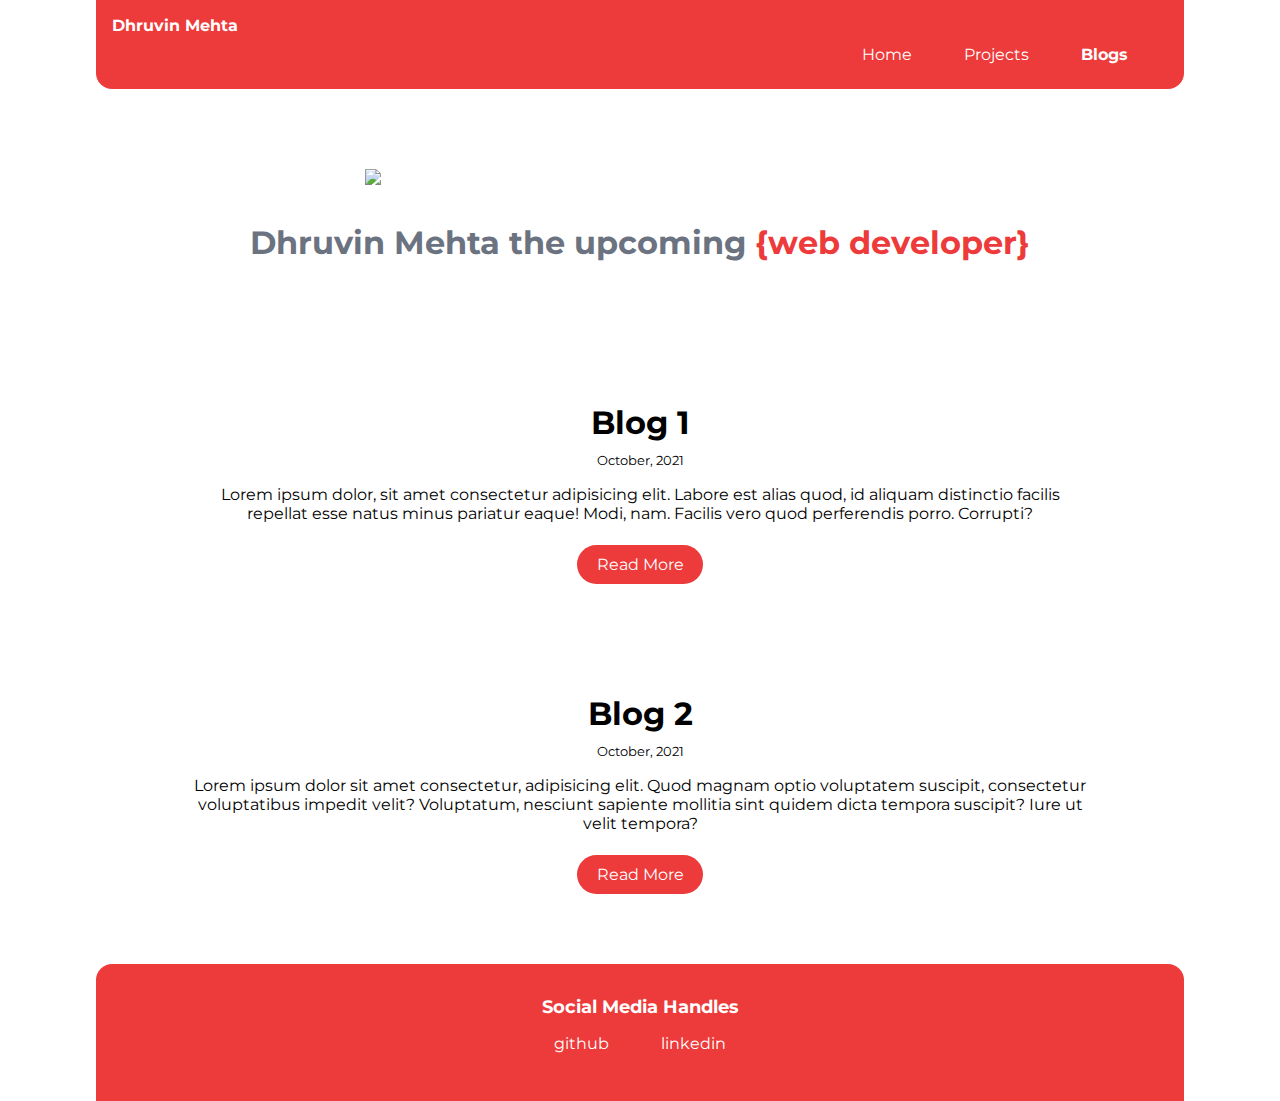
==== pages/blogs.html @ 5b98764b "Restructured code and files" ====
<!DOCTYPE html>
<html lang="en">
<head>
    <meta charset="UTF-8">
    <meta name="viewport" content="width=device-width, initial-scale=1.0">
    <title>Blogs | Dhruvin Mehta</title>
    <link href="../styles/styles.css" rel="stylesheet" />
</head>
<body>
    <nav class="navigation container">
        <div class="nav-brand">Dhruvin Mehta</div>
        <ul class="list-non-bullet nav-pills">
            <li class="list-item-inline">
                <a class="link" href="../index.html">Home</a>
            </li>
            <li class="list-item-inline">
                <a class="link" href="./projects.html">Projects</a>
            </li>
            <li class="list-item-inline">
                <a class="link link-active" href="./blogs.html">Blogs</a>
            </li>
        </ul>
    </nav>

    <header class="hero">
        <img class="hero-img" src="images/top11.png" />
        <h1 class="hero-heading">Dhruvin Mehta the upcoming<span class="heading-inverted"> {web developer}</span></h1>
    </header>

    <ul class="list-non-bullet">
      <li>
        <article class="showcase-list container container-center">
          <h1>Blog 1</h1>
          <small>October, 2021</small>
          <p>
            Lorem ipsum dolor, sit amet consectetur adipisicing elit. Labore est alias quod, id aliquam distinctio facilis repellat esse natus minus pariatur eaque! Modi, nam. Facilis vero quod perferendis porro. Corrupti?
          </p>

          <a class="link link-primary" href="./blogs/dummy-blog.html">Read More</a>
        </article>
      </li>

      <li>
        <article class="showcase-list container container-center">
          <h1>Blog 2</h1>
          <small>October, 2021</small>
          <p>
            Lorem ipsum dolor sit amet consectetur, adipisicing elit. Quod magnam optio voluptatem suscipit, consectetur voluptatibus impedit velit? Voluptatum, nesciunt sapiente mollitia sint quidem dicta tempora suscipit? Iure ut velit tempora?
          </p>

          <a class="link link-primary" href="./blogs/dummy-blog.html">Read More</a>
        </article>
      </li>
    </ul>

    <footer class="footer">
        <div class="footer-header">Social Media Handles</div>
        <ul class="social-links list-non-bullet">
            <li class="list-item-inline">
                <a class="link" href="https://github.com/dhruvin25799">
                    github
                </a>
            </li>
            <li class="list-item-inline">
                <a class="link" href="https://linkedin.com/in/dhruvin-mehta-21a8a7190">
                    linkedin
                </a>
            </li>
            
        </ul>
    </footer>


    
</body>
</html>
---- styles/styles.css ----
@import url("https://fonts.googleapis.com/css2?family=Montserrat:wght@400;700&display=swap");

:root {
  --primary-color: #ed3a3a;
  --off-white: #f3f4f6;
  --dark-gray: #6b7280;
}

body {
  font-family: "Montserrat", sans-serif;
  margin: 0px auto;
  max-width: 85%;
  width: 100%;
}

hr {
  margin: 2rem 0rem;
}

/** spaces **/

.margin-md {
  margin: 2rem;
}

/** container **/
.container {
  padding: 0rem 1rem;
}

.container-center {
  max-width: 900px;
  width: 100%;
  margin: auto;
}

/** links **/
.link {
  box-sizing: border-box;
  text-decoration: none;
  padding: 0.5rem 1rem;
}

.link-primary {
  max-width: 140px;
  padding: 0.6rem 1.2rem;
  background-color: var(--primary-color);
  color: #fff;
  margin: 1rem auto;
  border-radius: 2rem;
}

.link-secondary {
  max-width: 140px;
  margin: 1rem;
  padding: 0.6rem 1.2rem;
  border-radius: 2rem;
  border: 1px solid var(--primary-color);
  color: var(--primary-color);
}

/** look into BEM naming convention for CSS **/

/** lists **/

.list-non-bullet {
  list-style: none;
  padding-inline-start: 0px;
}

.list-item-inline {
  display: inline;
  padding: 0rem 0.5rem;
}

/** navigation **/

.navigation {
  background-color: var(--primary-color);
  color: white;
  padding: 1rem;
  border-bottom-left-radius: 1rem;
  border-bottom-right-radius: 1rem;
}

.navigation .nav-brand {
  font-weight: bold;
}

.nav-brand a {
  text-decoration: none;
  color: inherit;
}

.navigation .nav-pills {
  text-align: right;
  margin: 0.6rem 1rem;
}

.navigation .link {
  color: white;
}

.navigation .link-active {
  font-weight: bold;
}

/** header **/

.hero {
  padding: 2rem;
  padding-top: 5rem;
}

.hero .hero-img {
  max-width: 80%;
  width: 550px;
  display: block;
  margin: auto;
}

.hero .hero-heading {
  text-align: center;
  padding-top: 1rem;
  color: var(--dark-gray);
}

.hero .hero-heading .heading-inverted {
  color: var(--primary-color);
}

/** sections **/

.section {
  padding: 2rem;
  margin: 2rem 0;
  border-radius: 1rem;
  text-align: center;
}

.section h1 {
  text-align: center;
}

.ow {
  background-color: var(--off-white);
}

/** footers **/

.footer {
  background-color: var(--primary-color);
  padding: 2rem 1rem;
  text-align: center;
  color: white;
  border-top-right-radius: 1rem;
  border-top-left-radius: 1rem;
}

.footer .link {
  color: white;
}

.footer .footer-header {
  font-weight: bold;
  font-size: large;
}

.footer ul {
  padding-inline-start: 0px;
}

/** projects **/
.showcase-list {
  /* padding: 2rem; */
  padding: 2rem;
  border-radius: 1rem;
  text-align: center;
  margin: 3rem auto;
}
.showcase-list h1 {
  margin: 0.5rem;
}

.showcase-list p {
  padding-bottom: 1rem;
}

/** blogs **/

.showcase-blog {
  padding-bottom: 6rem;
}

@media (max-width: 900px) {
  body {
    max-width: 95%;
    width: 100%;
  }

  .list-item-inline {
    display: inline;
    padding: 0rem;
  }

  .container-center {
    width: auto;
  }

  .link-primary {
    display: block;
  }
}
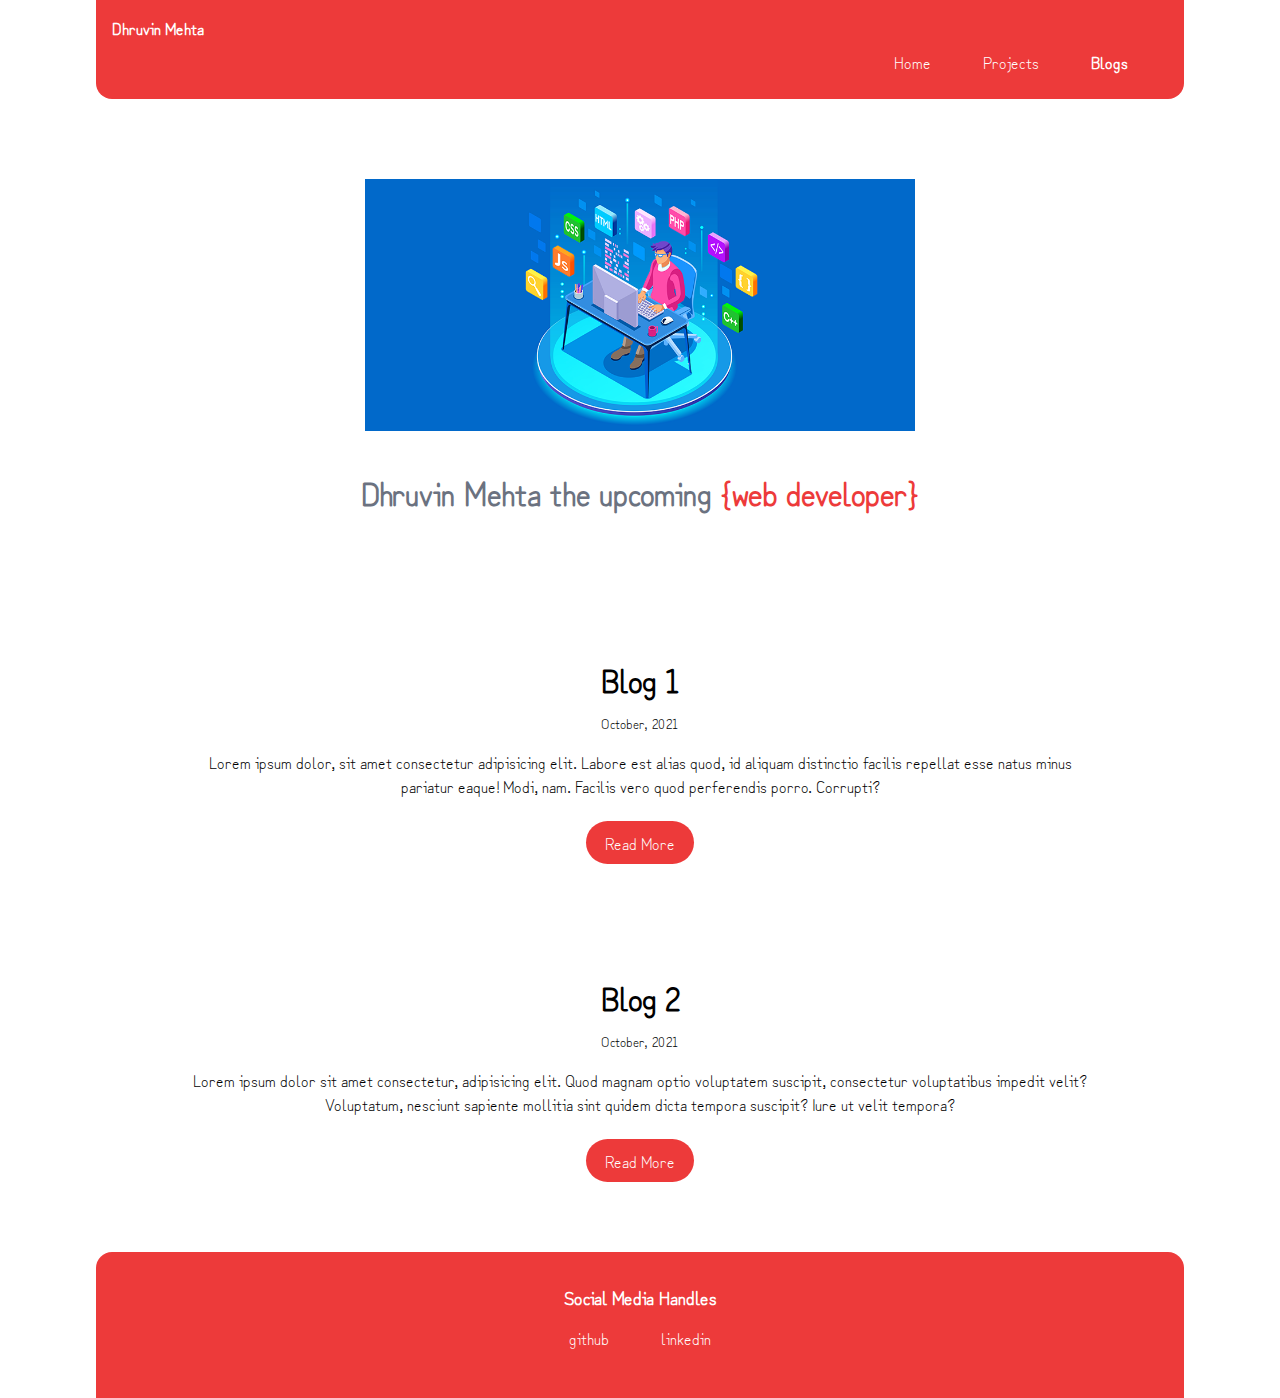
==== commit b75ed4d9: "Changed font and fixed image path for webpages" ====
--- a/pages/blogs.html
+++ b/pages/blogs.html
@@ -23,7 +23,7 @@
     </nav>
 
     <header class="hero">
-        <img class="hero-img" src="images/top11.png" />
+        <img class="hero-img" src="../images/top11.png" />
         <h1 class="hero-heading">Dhruvin Mehta the upcoming<span class="heading-inverted"> {web developer}</span></h1>
     </header>
 
--- a/styles/styles.css
+++ b/styles/styles.css
@@ -1,4 +1,4 @@
-@import url("https://fonts.googleapis.com/css2?family=Montserrat:wght@400;700&display=swap");
+@import url('https://fonts.googleapis.com/css2?family=Zen+Kurenaido&display=swap');
 
 :root {
   --primary-color: #ed3a3a;
@@ -7,7 +7,7 @@
 }
 
 body {
-  font-family: "Montserrat", sans-serif;
+  font-family: 'Zen Kurenaido', sans-serif;
   margin: 0px auto;
   max-width: 85%;
   width: 100%;
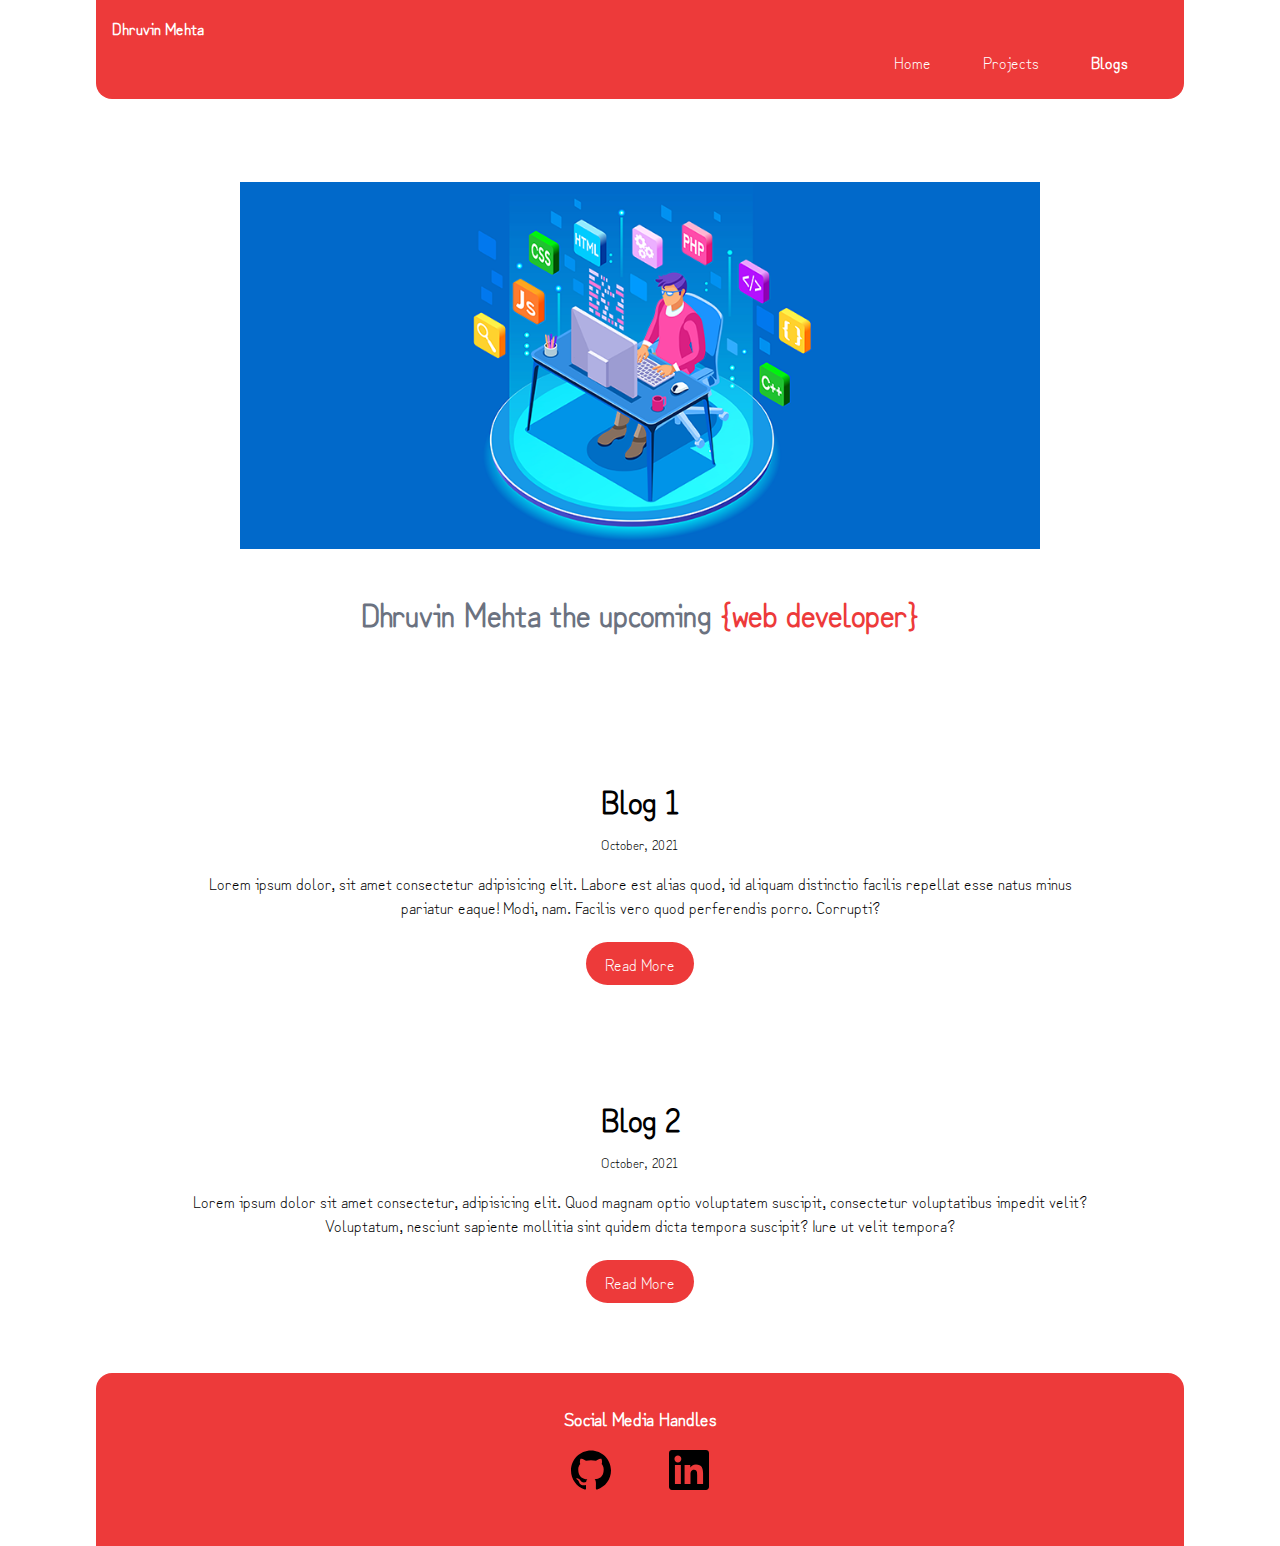
==== commit 8cdbe633: "Added icons for social media and added projects on projects page" ====
--- a/pages/blogs.html
+++ b/pages/blogs.html
@@ -58,12 +58,12 @@
         <ul class="social-links list-non-bullet">
             <li class="list-item-inline">
                 <a class="link" href="https://github.com/dhruvin25799">
-                    github
+                    <img src="../images/icons/github.svg" alt="Github">
                 </a>
             </li>
             <li class="list-item-inline">
                 <a class="link" href="https://linkedin.com/in/dhruvin-mehta-21a8a7190">
-                    linkedin
+                    <img src="../images/icons/linkedin.svg" alt="LinkedIn">
                 </a>
             </li>
             
--- a/styles/styles.css
+++ b/styles/styles.css
@@ -17,13 +17,13 @@
   margin: 2rem 0rem;
 }
 
-/** spaces **/
+
 
 .margin-md {
   margin: 2rem;
 }
 
-/** container **/
+
 .container {
   padding: 0rem 1rem;
 }
@@ -34,7 +34,7 @@
   margin: auto;
 }
 
-/** links **/
+
 .link {
   box-sizing: border-box;
   text-decoration: none;
@@ -59,9 +59,7 @@
   color: var(--primary-color);
 }
 
-/** look into BEM naming convention for CSS **/
-
-/** lists **/
+
 
 .list-non-bullet {
   list-style: none;
@@ -73,7 +71,7 @@
   padding: 0rem 0.5rem;
 }
 
-/** navigation **/
+
 
 .navigation {
   background-color: var(--primary-color);
@@ -105,7 +103,7 @@
   font-weight: bold;
 }
 
-/** header **/
+
 
 .hero {
   padding: 2rem;
@@ -114,7 +112,7 @@
 
 .hero .hero-img {
   max-width: 80%;
-  width: 550px;
+  width: 800px;
   display: block;
   margin: auto;
 }
@@ -129,7 +127,6 @@
   color: var(--primary-color);
 }
 
-/** sections **/
 
 .section {
   padding: 2rem;
@@ -146,7 +143,7 @@
   background-color: var(--off-white);
 }
 
-/** footers **/
+
 
 .footer {
   background-color: var(--primary-color);
@@ -170,9 +167,19 @@
   padding-inline-start: 0px;
 }
 
-/** projects **/
+a,
+img,
+li {
+  display: inline;
+}
+
+img {
+  width: 40px;
+  padding: 0.2rem;
+}
+
+
 .showcase-list {
-  /* padding: 2rem; */
   padding: 2rem;
   border-radius: 1rem;
   text-align: center;
@@ -186,7 +193,7 @@
   padding-bottom: 1rem;
 }
 
-/** blogs **/
+
 
 .showcase-blog {
   padding-bottom: 6rem;
@@ -211,3 +218,4 @@
     display: block;
   }
 }
+
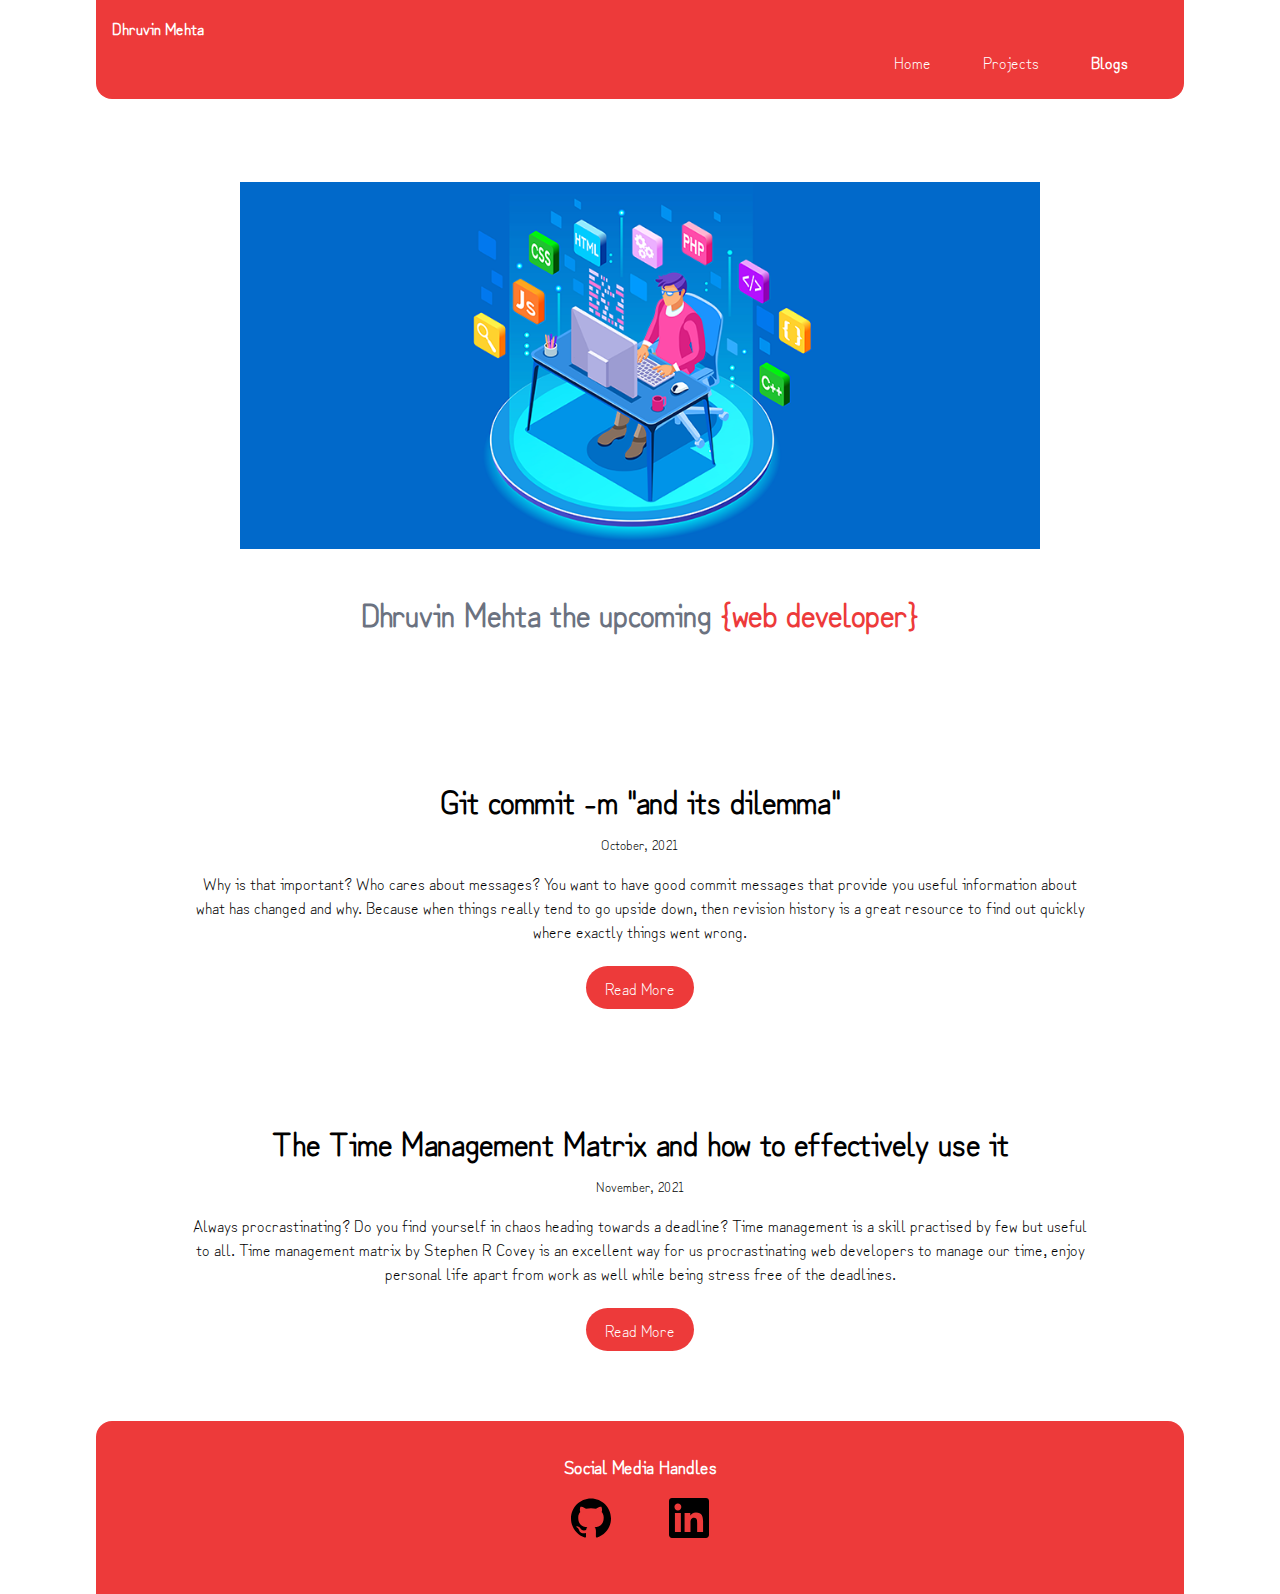
==== commit 45d42eff: "Added blog 2" ====
--- a/pages/blogs.html
+++ b/pages/blogs.html
@@ -30,25 +30,25 @@
     <ul class="list-non-bullet">
       <li>
         <article class="showcase-list container container-center">
-          <h1>Blog 1</h1>
+          <h1>Git commit -m "and its dilemma"</h1>
           <small>October, 2021</small>
           <p>
-            Lorem ipsum dolor, sit amet consectetur adipisicing elit. Labore est alias quod, id aliquam distinctio facilis repellat esse natus minus pariatur eaque! Modi, nam. Facilis vero quod perferendis porro. Corrupti?
+            Why is that important? Who cares about messages? You want to have good commit messages that provide you useful information about what has changed and why. Because when things really tend to go upside down, then revision history is a great resource to find out quickly where exactly things went wrong.
           </p>
 
-          <a class="link link-primary" href="./blogs/dummy-blog.html">Read More</a>
+          <a class="link link-primary" href="./blogs/git-commit-m.html">Read More</a>
         </article>
       </li>
 
       <li>
         <article class="showcase-list container container-center">
-          <h1>Blog 2</h1>
-          <small>October, 2021</small>
+          <h1>The Time Management Matrix and how to effectively use it</h1>
+          <small>November, 2021</small>
           <p>
-            Lorem ipsum dolor sit amet consectetur, adipisicing elit. Quod magnam optio voluptatem suscipit, consectetur voluptatibus impedit velit? Voluptatum, nesciunt sapiente mollitia sint quidem dicta tempora suscipit? Iure ut velit tempora?
+            Always procrastinating? Do you find yourself in chaos heading towards a deadline? Time management is a skill practised by few but useful to all. Time management matrix by Stephen R Covey is an excellent way for us procrastinating web developers to manage our time, enjoy personal life apart from work as well while being stress free of the deadlines.
           </p>
 
-          <a class="link link-primary" href="./blogs/dummy-blog.html">Read More</a>
+          <a class="link link-primary" href="./blogs/time-management.html">Read More</a>
         </article>
       </li>
     </ul>
--- a/styles/styles.css
+++ b/styles/styles.css
@@ -1,221 +1,212 @@
 @import url('https://fonts.googleapis.com/css2?family=Zen+Kurenaido&display=swap');
-
 :root {
-  --primary-color: #ed3a3a;
-  --off-white: #f3f4f6;
-  --dark-gray: #6b7280;
+    --primary-color: #ed3a3a;
+    --off-white: #f3f4f6;
+    --dark-gray: #6b7280;
 }
 
 body {
-  font-family: 'Zen Kurenaido', sans-serif;
-  margin: 0px auto;
-  max-width: 85%;
-  width: 100%;
+    font-family: 'Zen Kurenaido', sans-serif;
+    margin: 0px auto;
+    max-width: 85%;
+    width: 100%;
 }
 
 hr {
-  margin: 2rem 0rem;
-}
-
-
+    margin: 2rem 0rem;
+}
 
 .margin-md {
-  margin: 2rem;
-}
-
+    margin: 2rem;
+}
 
 .container {
-  padding: 0rem 1rem;
+    padding: 0rem 1rem;
 }
 
 .container-center {
-  max-width: 900px;
-  width: 100%;
-  margin: auto;
-}
-
+    max-width: 900px;
+    width: 100%;
+    margin: auto;
+}
 
 .link {
-  box-sizing: border-box;
-  text-decoration: none;
-  padding: 0.5rem 1rem;
+    box-sizing: border-box;
+    text-decoration: none;
+    padding: 0.5rem 1rem;
 }
 
 .link-primary {
-  max-width: 140px;
-  padding: 0.6rem 1.2rem;
-  background-color: var(--primary-color);
-  color: #fff;
-  margin: 1rem auto;
-  border-radius: 2rem;
+    max-width: 140px;
+    padding: 0.6rem 1.2rem;
+    background-color: var(--primary-color);
+    color: #fff;
+    margin: 1rem auto;
+    border-radius: 2rem;
 }
 
 .link-secondary {
-  max-width: 140px;
-  margin: 1rem;
-  padding: 0.6rem 1.2rem;
-  border-radius: 2rem;
-  border: 1px solid var(--primary-color);
-  color: var(--primary-color);
-}
-
-
+    max-width: 140px;
+    margin: 1rem;
+    padding: 0.6rem 1.2rem;
+    border-radius: 2rem;
+    border: 1px solid var(--primary-color);
+    color: var(--primary-color);
+}
 
 .list-non-bullet {
-  list-style: none;
-  padding-inline-start: 0px;
+    list-style: none;
+    padding-inline-start: 0px;
 }
 
 .list-item-inline {
-  display: inline;
-  padding: 0rem 0.5rem;
-}
-
-
+    display: inline;
+    padding: 0rem 0.5rem;
+}
 
 .navigation {
-  background-color: var(--primary-color);
-  color: white;
-  padding: 1rem;
-  border-bottom-left-radius: 1rem;
-  border-bottom-right-radius: 1rem;
+    background-color: var(--primary-color);
+    color: white;
+    padding: 1rem;
+    border-bottom-left-radius: 1rem;
+    border-bottom-right-radius: 1rem;
 }
 
 .navigation .nav-brand {
-  font-weight: bold;
+    font-weight: bold;
 }
 
 .nav-brand a {
-  text-decoration: none;
-  color: inherit;
+    text-decoration: none;
+    color: inherit;
 }
 
 .navigation .nav-pills {
-  text-align: right;
-  margin: 0.6rem 1rem;
+    text-align: right;
+    margin: 0.6rem 1rem;
 }
 
 .navigation .link {
-  color: white;
+    color: white;
 }
 
 .navigation .link-active {
-  font-weight: bold;
-}
-
-
+    font-weight: bold;
+}
 
 .hero {
-  padding: 2rem;
-  padding-top: 5rem;
+    padding: 2rem;
+    padding-top: 5rem;
 }
 
 .hero .hero-img {
-  max-width: 80%;
-  width: 800px;
-  display: block;
-  margin: auto;
+    max-width: 80%;
+    width: 800px;
+    display: block;
+    margin: auto;
 }
 
 .hero .hero-heading {
-  text-align: center;
-  padding-top: 1rem;
-  color: var(--dark-gray);
+    text-align: center;
+    padding-top: 1rem;
+    color: var(--dark-gray);
 }
 
 .hero .hero-heading .heading-inverted {
-  color: var(--primary-color);
-}
-
+    color: var(--primary-color);
+}
 
 .section {
-  padding: 2rem;
-  margin: 2rem 0;
-  border-radius: 1rem;
-  text-align: center;
+    padding: 2rem;
+    margin: 2rem 0;
+    border-radius: 1rem;
+    text-align: center;
 }
 
 .section h1 {
-  text-align: center;
+    text-align: center;
 }
 
 .ow {
-  background-color: var(--off-white);
-}
-
-
+    background-color: var(--off-white);
+}
 
 .footer {
-  background-color: var(--primary-color);
-  padding: 2rem 1rem;
-  text-align: center;
-  color: white;
-  border-top-right-radius: 1rem;
-  border-top-left-radius: 1rem;
+    background-color: var(--primary-color);
+    padding: 2rem 1rem;
+    text-align: center;
+    color: white;
+    border-top-right-radius: 1rem;
+    border-top-left-radius: 1rem;
 }
 
 .footer .link {
-  color: white;
+    color: white;
 }
 
 .footer .footer-header {
-  font-weight: bold;
-  font-size: large;
+    font-weight: bold;
+    font-size: large;
 }
 
 .footer ul {
-  padding-inline-start: 0px;
+    padding-inline-start: 0px;
 }
 
 a,
 img,
 li {
-  display: inline;
+    display: inline;
 }
 
 img {
-  width: 40px;
-  padding: 0.2rem;
-}
-
+    width: 40px;
+    padding: 0.2rem;
+}
 
 .showcase-list {
-  padding: 2rem;
-  border-radius: 1rem;
-  text-align: center;
-  margin: 3rem auto;
-}
+    padding: 2rem;
+    border-radius: 1rem;
+    text-align: center;
+    margin: 3rem auto;
+}
+
 .showcase-list h1 {
-  margin: 0.5rem;
+    margin: 0.5rem;
 }
 
 .showcase-list p {
-  padding-bottom: 1rem;
-}
-
-
+    padding-bottom: 1rem;
+}
 
 .showcase-blog {
-  padding-bottom: 6rem;
+    padding-bottom: 6rem;
+}
+
+.blog-img {
+    width: 70%;
+    display: block;
+    margin-left: auto;
+    margin-right: auto;
+}
+
+.blog-points {
+    display: block;
 }
 
 @media (max-width: 900px) {
-  body {
-    max-width: 95%;
-    width: 100%;
-  }
-
-  .list-item-inline {
-    display: inline;
-    padding: 0rem;
-  }
-
-  .container-center {
-    width: auto;
-  }
-
-  .link-primary {
-    display: block;
-  }
-}
-
+    body {
+        max-width: 95%;
+        width: 100%;
+    }
+    .list-item-inline {
+        display: inline;
+        padding: 0rem;
+    }
+    .container-center {
+        width: auto;
+    }
+    .link-primary {
+        display: block;
+    }
+}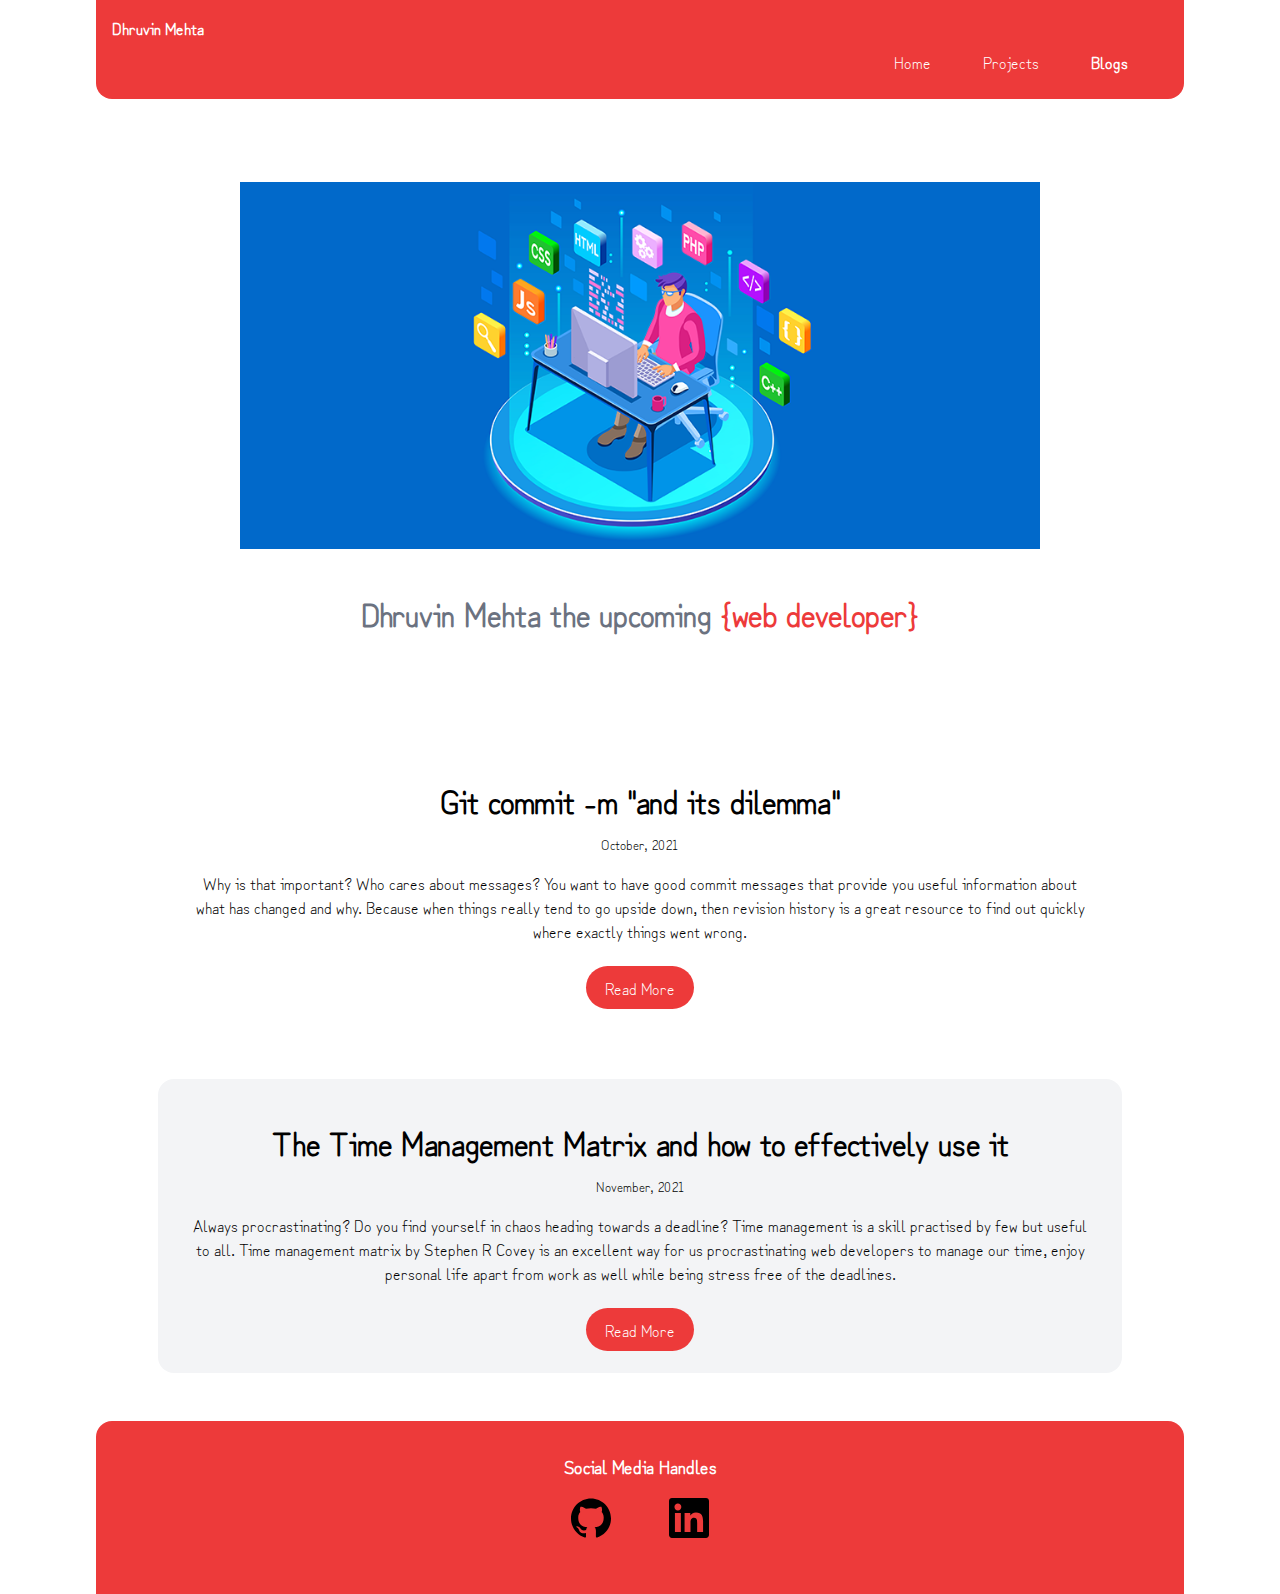
==== commit c1af2f11: "Changed style of buttons, added hover for primary and secondary links, omitted the first section of " ====
--- a/pages/blogs.html
+++ b/pages/blogs.html
@@ -41,7 +41,7 @@
       </li>
 
       <li>
-        <article class="showcase-list container container-center">
+        <article class="showcase-list container container-center ow">
           <h1>The Time Management Matrix and how to effectively use it</h1>
           <small>November, 2021</small>
           <p>
--- a/styles/styles.css
+++ b/styles/styles.css
@@ -1,6 +1,7 @@
 @import url('https://fonts.googleapis.com/css2?family=Zen+Kurenaido&display=swap');
 :root {
     --primary-color: #ed3a3a;
+    --primary-color-hover: #e70a0a;
     --off-white: #f3f4f6;
     --dark-gray: #6b7280;
 }
@@ -45,6 +46,10 @@
     border-radius: 2rem;
 }
 
+.link-primary:hover {
+    background-color: var(--primary-color-hover);
+}
+
 .link-secondary {
     max-width: 140px;
     margin: 1rem;
@@ -54,6 +59,11 @@
     color: var(--primary-color);
 }
 
+.link-secondary:hover {
+    background-color: var(--primary-color-hover);
+    color: var(--off-white);
+}
+
 .list-non-bullet {
     list-style: none;
     padding-inline-start: 0px;
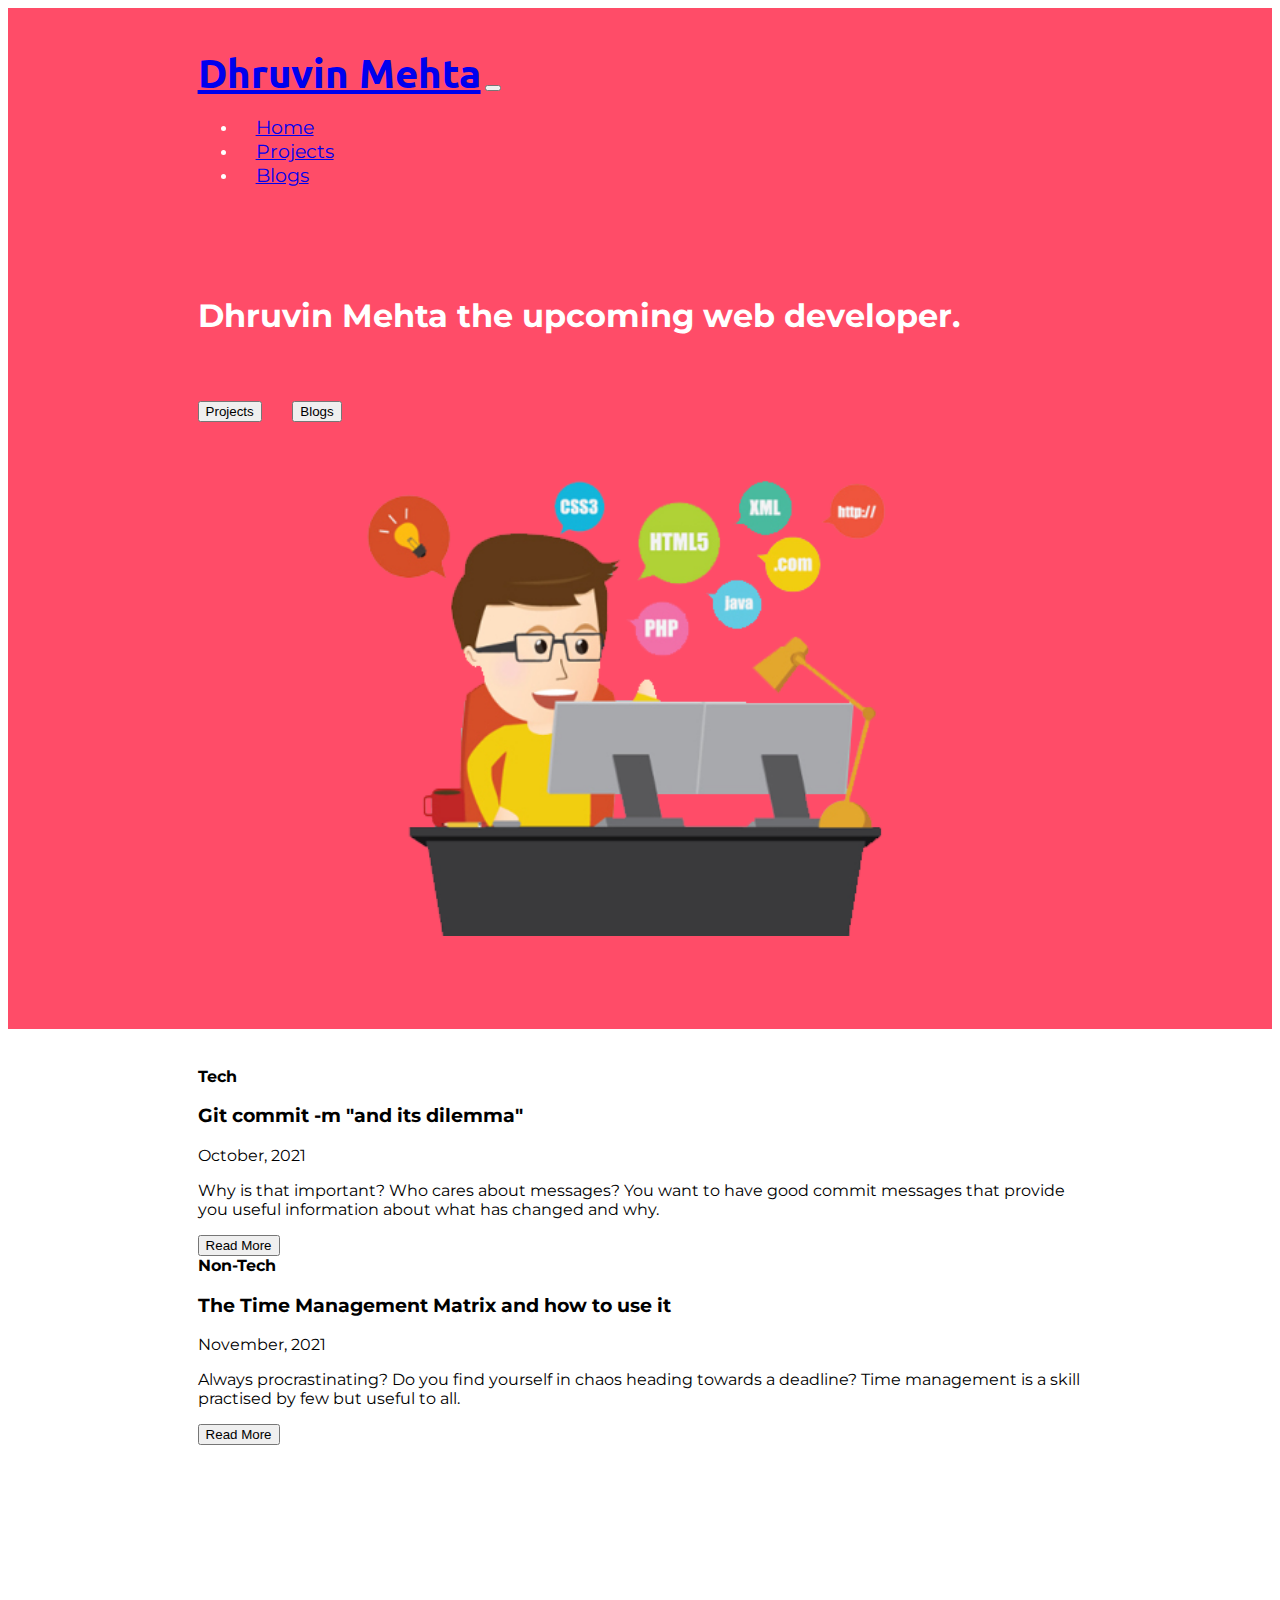
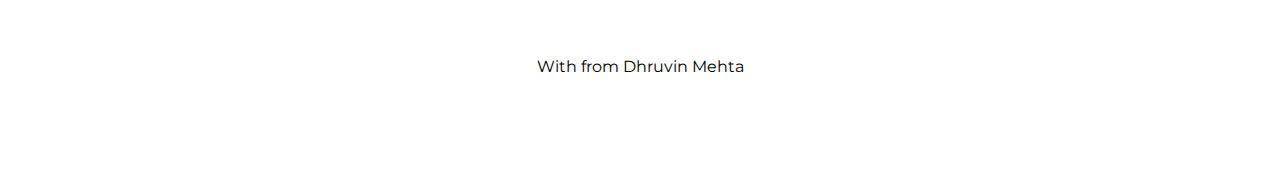
==== commit 41b1a2e5: "Completely refactored website, added bootstrap and font awesome icons" ====
--- a/pages/blogs.html
+++ b/pages/blogs.html
@@ -1,76 +1,96 @@
 <!DOCTYPE html>
 <html lang="en">
+
 <head>
     <meta charset="UTF-8">
     <meta name="viewport" content="width=device-width, initial-scale=1.0">
     <title>Blogs | Dhruvin Mehta</title>
+    <!-- CSS only -->
+    <link href="https://cdn.jsdelivr.net/npm/bootstrap@5.1.3/dist/css/bootstrap.min.css" rel="stylesheet" integrity="sha384-1BmE4kWBq78iYhFldvKuhfTAU6auU8tT94WrHftjDbrCEXSU1oBoqyl2QvZ6jIW3" crossorigin="anonymous">
+    <!-- JavaScript Bundle with Popper -->
+    <script src="https://cdn.jsdelivr.net/npm/bootstrap@5.1.3/dist/js/bootstrap.bundle.min.js" integrity="sha384-ka7Sk0Gln4gmtz2MlQnikT1wXgYsOg+OMhuP+IlRH9sENBO0LRn5q+8nbTov4+1p" crossorigin="anonymous"></script>
+    <link rel="stylesheet" href="https://pro.fontawesome.com/releases/v5.10.0/css/all.css" integrity="sha384-AYmEC3Yw5cVb3ZcuHtOA93w35dYTsvhLPVnYs9eStHfGJvOvKxVfELGroGkvsg+p" crossorigin="anonymous" />
     <link href="../styles/styles.css" rel="stylesheet" />
 </head>
+
 <body>
-    <nav class="navigation container">
-        <div class="nav-brand">Dhruvin Mehta</div>
-        <ul class="list-non-bullet nav-pills">
-            <li class="list-item-inline">
-                <a class="link" href="../index.html">Home</a>
-            </li>
-            <li class="list-item-inline">
-                <a class="link" href="./projects.html">Projects</a>
-            </li>
-            <li class="list-item-inline">
-                <a class="link link-active" href="./blogs.html">Blogs</a>
-            </li>
-        </ul>
-    </nav>
+    <section id="title">
+        <div class="container-fluid">
+            <!-- Nav Bar -->
+            <nav class="navbar navbar-expand-lg navbar-dark">
+                <a class="navbar-brand" href="../index.html">Dhruvin Mehta</a>
+                <button class="navbar-toggler" type="button" data-bs-toggle="collapse" data-bs-target="#navbarSupportedContent" aria-controls="navbarSupportedContent" aria-expanded="false" aria-label="Toggle navigation">
+              <span class="navbar-toggler-icon"></span>
+            </button>
+                <div class="collapse navbar-collapse" id="navbarSupportedContent">
+                    <ul class="navbar-nav ms-auto">
+                        <li class="nav-item">
+                            <a class="nav-link" href="../index.html">Home</a>
+                        </li>
+                        <li class="nav-item"><a class="nav-link" href="projects.html#projects-section">Projects</a></li>
+                        <li class="nav-item"><a class="nav-link active" href="blogs.html">Blogs</a></li>
+                    </ul>
+                </div>
+            </nav>
 
-    <header class="hero">
-        <img class="hero-img" src="../images/top11.png" />
-        <h1 class="hero-heading">Dhruvin Mehta the upcoming<span class="heading-inverted"> {web developer}</span></h1>
-    </header>
 
-    <ul class="list-non-bullet">
-      <li>
-        <article class="showcase-list container container-center">
-          <h1>Git commit -m "and its dilemma"</h1>
-          <small>October, 2021</small>
-          <p>
-            Why is that important? Who cares about messages? You want to have good commit messages that provide you useful information about what has changed and why. Because when things really tend to go upside down, then revision history is a great resource to find out quickly where exactly things went wrong.
-          </p>
 
-          <a class="link link-primary" href="./blogs/git-commit-m.html">Read More</a>
-        </article>
-      </li>
+            <!-- Title -->
+            <div class="row">
+                <div class="col-lg-6">
+                    <h1>Dhruvin Mehta the upcoming web developer.</h1>
+                    <a href="projects.html#projects-section"><button type="button" class="download-button btn btn-dark btn-lg "><i class="fas fa-tasks"></i>Projects</button></a>
+                    <a href="blogs.html"><button type="button" class="download-button btn btn-lg btn-outline-light"><i class="fas fa-blog"></i>Blogs</button></a>
+                </div>
+                <div class="col-lg-6 title-image-container">
+                    <img class="title-image" src="../images/web-dev.png " alt="web-dev mockup">
+                </div>
+            </div>
+        </div>
 
-      <li>
-        <article class="showcase-list container container-center ow">
-          <h1>The Time Management Matrix and how to effectively use it</h1>
-          <small>November, 2021</small>
-          <p>
-            Always procrastinating? Do you find yourself in chaos heading towards a deadline? Time management is a skill practised by few but useful to all. Time management matrix by Stephen R Covey is an excellent way for us procrastinating web developers to manage our time, enjoy personal life apart from work as well while being stress free of the deadlines.
-          </p>
+    </section>
+    <section id="blogs-section">
 
-          <a class="link link-primary" href="./blogs/time-management.html">Read More</a>
-        </article>
-      </li>
-    </ul>
-
-    <footer class="footer">
-        <div class="footer-header">Social Media Handles</div>
-        <ul class="social-links list-non-bullet">
-            <li class="list-item-inline">
-                <a class="link" href="https://github.com/dhruvin25799">
-                    <img src="../images/icons/github.svg" alt="Github">
-                </a>
-            </li>
-            <li class="list-item-inline">
-                <a class="link" href="https://linkedin.com/in/dhruvin-mehta-21a8a7190">
-                    <img src="../images/icons/linkedin.svg" alt="LinkedIn">
-                </a>
-            </li>
-            
-        </ul>
+        <div class="row mb-2">
+            <div class="col-lg-12">
+                <div class="row g-0 border rounded overflow-hidden flex-md-row mb-4 shadow-sm h-md-250 position-relative">
+                    <div class="col p-4 d-flex flex-column position-static">
+                        <strong class="d-inline-block mb-2 text-primary">Tech</strong>
+                        <h3 class="mb-0">Git commit -m "and its dilemma"</h3>
+                        <div class="mb-1 text-muted">October, 2021</div>
+                        <p class="card-text mb-auto">Why is that important? Who cares about messages? You want to have good commit messages that provide you useful information about what has changed and why.</p>
+                        <a href="blogs/git-commit-m.html#post"><button type="button" class="stretched-link btn btn-lg btn-outline-dark"><i class="fas fa-blog"></i>Read More</button></a>
+                    </div>
+                    <div class="col-auto d-none d-lg-block">
+                        <i class="blog-icon fab fa-github fa-6x"></i>
+                    </div>
+                </div>
+            </div>
+            <div class="col-lg-12">
+                <div class="row g-0 border rounded overflow-hidden flex-md-row mb-4 shadow-sm h-md-250 position-relative">
+                    <div class="col p-4 d-flex flex-column position-static">
+                        <strong class="d-inline-block mb-2 text-success">Non-Tech</strong>
+                        <h3 class="mb-0">The Time Management Matrix and how to use it</h3>
+                        <div class="mb-1 text-muted">November, 2021</div>
+                        <p class="mb-auto">Always procrastinating? Do you find yourself in chaos heading towards a deadline? Time management is a skill practised by few but useful to all.</p>
+                        <a href="blogs/time-management.html#post"><button type="button" class="stretched-link btn btn-lg btn-outline-dark"><i class="fas fa-blog"></i>Read More</button></a>
+                    </div>
+                    <div class="col-auto d-none d-lg-block">
+                        <i class="blog-icon fas fa-stopwatch fa-6x"></i>
+                    </div>
+                </div>
+            </div>
+        </div>
+    </section>
+    <footer id="footer">
+        <a href="https://github.com/dhruvin25799"><i class="social-icon fab fa-github"></i></a>
+        <a href="https://linkedin.com/in/dhruvin-mehta-21a8a7190"><i class="social-icon fab fa-linkedin"></i></a>
+        <a href="mailto:dhruvin.mehta25799@gmail.com"><i class="social-icon fas fa-envelope"></i></a>
+        <p>With <i class="fas fa-heart"></i> from Dhruvin Mehta</p>
     </footer>
 
 
-    
+
 </body>
-</html>
+
+</html>--- a/styles/styles.css
+++ b/styles/styles.css
@@ -1,222 +1,144 @@
-@import url('https://fonts.googleapis.com/css2?family=Zen+Kurenaido&display=swap');
-:root {
-    --primary-color: #ed3a3a;
-    --primary-color-hover: #e70a0a;
-    --off-white: #f3f4f6;
-    --dark-gray: #6b7280;
+@import url('https://fonts.googleapis.com/css2?family=Montserrat:wght@100;400;900&family=Ubuntu:wght@300&display=swap');
+body {
+    font-family: "Montserrat";
 }
 
-body {
-    font-family: 'Zen Kurenaido', sans-serif;
-    margin: 0px auto;
-    max-width: 85%;
+#title {
+    background-color: #ff4c68;
+    color: #ffffff;
+}
+
+.container-fluid {
+    padding: 3% 15% 7%;
+}
+
+
+/* Navbar Section */
+
+.navbar {
+    padding-bottom: 4.5rem;
+}
+
+.nav-item {
+    padding: 0 18px;
+}
+
+.navbar-brand {
+    font-family: "Ubuntu";
+    font-size: 2.5rem;
+    font-weight: bold;
+}
+
+.nav-link {
+    font-size: 1.2rem;
+    font-family: "Montserrat";
+    font-weight: 400;
+}
+
+
+/* Download Buttons */
+
+.download-button {
+    margin: 5% 3% 5% 0%;
+}
+
+
+/* Title Image */
+
+.title-image {
     width: 100%;
 }
 
-hr {
-    margin: 2rem 0rem;
+
+/* Skills Section */
+
+#skills {
+    padding: 7% 15%;
+    background-color: #ffffff;
+    position: relative;
 }
 
-.margin-md {
-    margin: 2rem;
-}
-
-.container {
-    padding: 0rem 1rem;
-}
-
-.container-center {
-    max-width: 900px;
-    width: 100%;
-    margin: auto;
-}
-
-.link {
-    box-sizing: border-box;
-    text-decoration: none;
-    padding: 0.5rem 1rem;
-}
-
-.link-primary {
-    max-width: 140px;
-    padding: 0.6rem 1.2rem;
-    background-color: var(--primary-color);
-    color: #fff;
-    margin: 1rem auto;
-    border-radius: 2rem;
-}
-
-.link-primary:hover {
-    background-color: var(--primary-color-hover);
-}
-
-.link-secondary {
-    max-width: 140px;
-    margin: 1rem;
-    padding: 0.6rem 1.2rem;
-    border-radius: 2rem;
-    border: 1px solid var(--primary-color);
-    color: var(--primary-color);
-}
-
-.link-secondary:hover {
-    background-color: var(--primary-color-hover);
-    color: var(--off-white);
-}
-
-.list-non-bullet {
-    list-style: none;
-    padding-inline-start: 0px;
-}
-
-.list-item-inline {
-    display: inline;
-    padding: 0rem 0.5rem;
-}
-
-.navigation {
-    background-color: var(--primary-color);
-    color: white;
-    padding: 1rem;
-    border-bottom-left-radius: 1rem;
-    border-bottom-right-radius: 1rem;
-}
-
-.navigation .nav-brand {
-    font-weight: bold;
-}
-
-.nav-brand a {
-    text-decoration: none;
-    color: inherit;
-}
-
-.navigation .nav-pills {
-    text-align: right;
-    margin: 0.6rem 1rem;
-}
-
-.navigation .link {
-    color: white;
-}
-
-.navigation .link-active {
-    font-weight: bold;
-}
-
-.hero {
-    padding: 2rem;
-    padding-top: 5rem;
-}
-
-.hero .hero-img {
-    max-width: 80%;
-    width: 800px;
-    display: block;
-    margin: auto;
-}
-
-.hero .hero-heading {
-    text-align: center;
-    padding-top: 1rem;
-    color: var(--dark-gray);
-}
-
-.hero .hero-heading .heading-inverted {
-    color: var(--primary-color);
-}
-
-.section {
-    padding: 2rem;
-    margin: 2rem 0;
-    border-radius: 1rem;
+.feature-box {
     text-align: center;
 }
 
-.section h1 {
+.icon {
+    color: #ef8172;
+    margin-bottom: 1rem;
+    ;
+}
+
+.icon:hover {
+    color: #ff4c68;
+}
+
+
+/* Carousel Section */
+
+#carousel {
+    text-align: center;
+    background-color: #ef8172;
+    color: #ffffff;
+}
+
+.testimonial-image {
+    border-radius: 100%;
+    width: 10%;
+    margin: 20px;
+}
+
+.carousel-item {
+    padding: 7% 15%;
+}
+
+
+/* Footer Section */
+
+#footer {
+    padding: 7% 15%;
     text-align: center;
 }
 
-.ow {
-    background-color: var(--off-white);
+.social-icon {
+    margin: 20px;
+    color: #ef8172;
 }
 
-.footer {
-    background-color: var(--primary-color);
-    padding: 2rem 1rem;
+
+/* Projects Section */
+
+#projects-section {
+    padding: 3% 15% 7%;
     text-align: center;
-    color: white;
-    border-top-right-radius: 1rem;
-    border-top-left-radius: 1rem;
 }
 
-.footer .link {
-    color: white;
+.card {
+    margin: 1% 0%;
+    padding: 5%;
 }
 
-.footer .footer-header {
-    font-weight: bold;
-    font-size: large;
+.card-btns {
+    margin-left: 2%;
+    margin-right: 2%;
 }
 
-.footer ul {
-    padding-inline-start: 0px;
+
+/* Blogs Section */
+
+#blogs-section {
+    padding: 3% 15% 7%;
 }
 
-a,
-img,
-li {
-    display: inline;
+.blog-icon {
+    padding: 100% 0%;
 }
 
-img {
-    width: 40px;
-    padding: 0.2rem;
-}
-
-.showcase-list {
-    padding: 2rem;
-    border-radius: 1rem;
-    text-align: center;
-    margin: 3rem auto;
-}
-
-.showcase-list h1 {
-    margin: 0.5rem;
-}
-
-.showcase-list p {
-    padding-bottom: 1rem;
-}
-
-.showcase-blog {
-    padding-bottom: 6rem;
+.blog-post {
+    padding: 3% 15% 7%;
 }
 
 .blog-img {
     width: 70%;
     display: block;
-    margin-left: auto;
-    margin-right: auto;
-}
-
-.blog-points {
-    display: block;
-}
-
-@media (max-width: 900px) {
-    body {
-        max-width: 95%;
-        width: 100%;
-    }
-    .list-item-inline {
-        display: inline;
-        padding: 0rem;
-    }
-    .container-center {
-        width: auto;
-    }
-    .link-primary {
-        display: block;
-    }
+    margin: 5% auto;
 }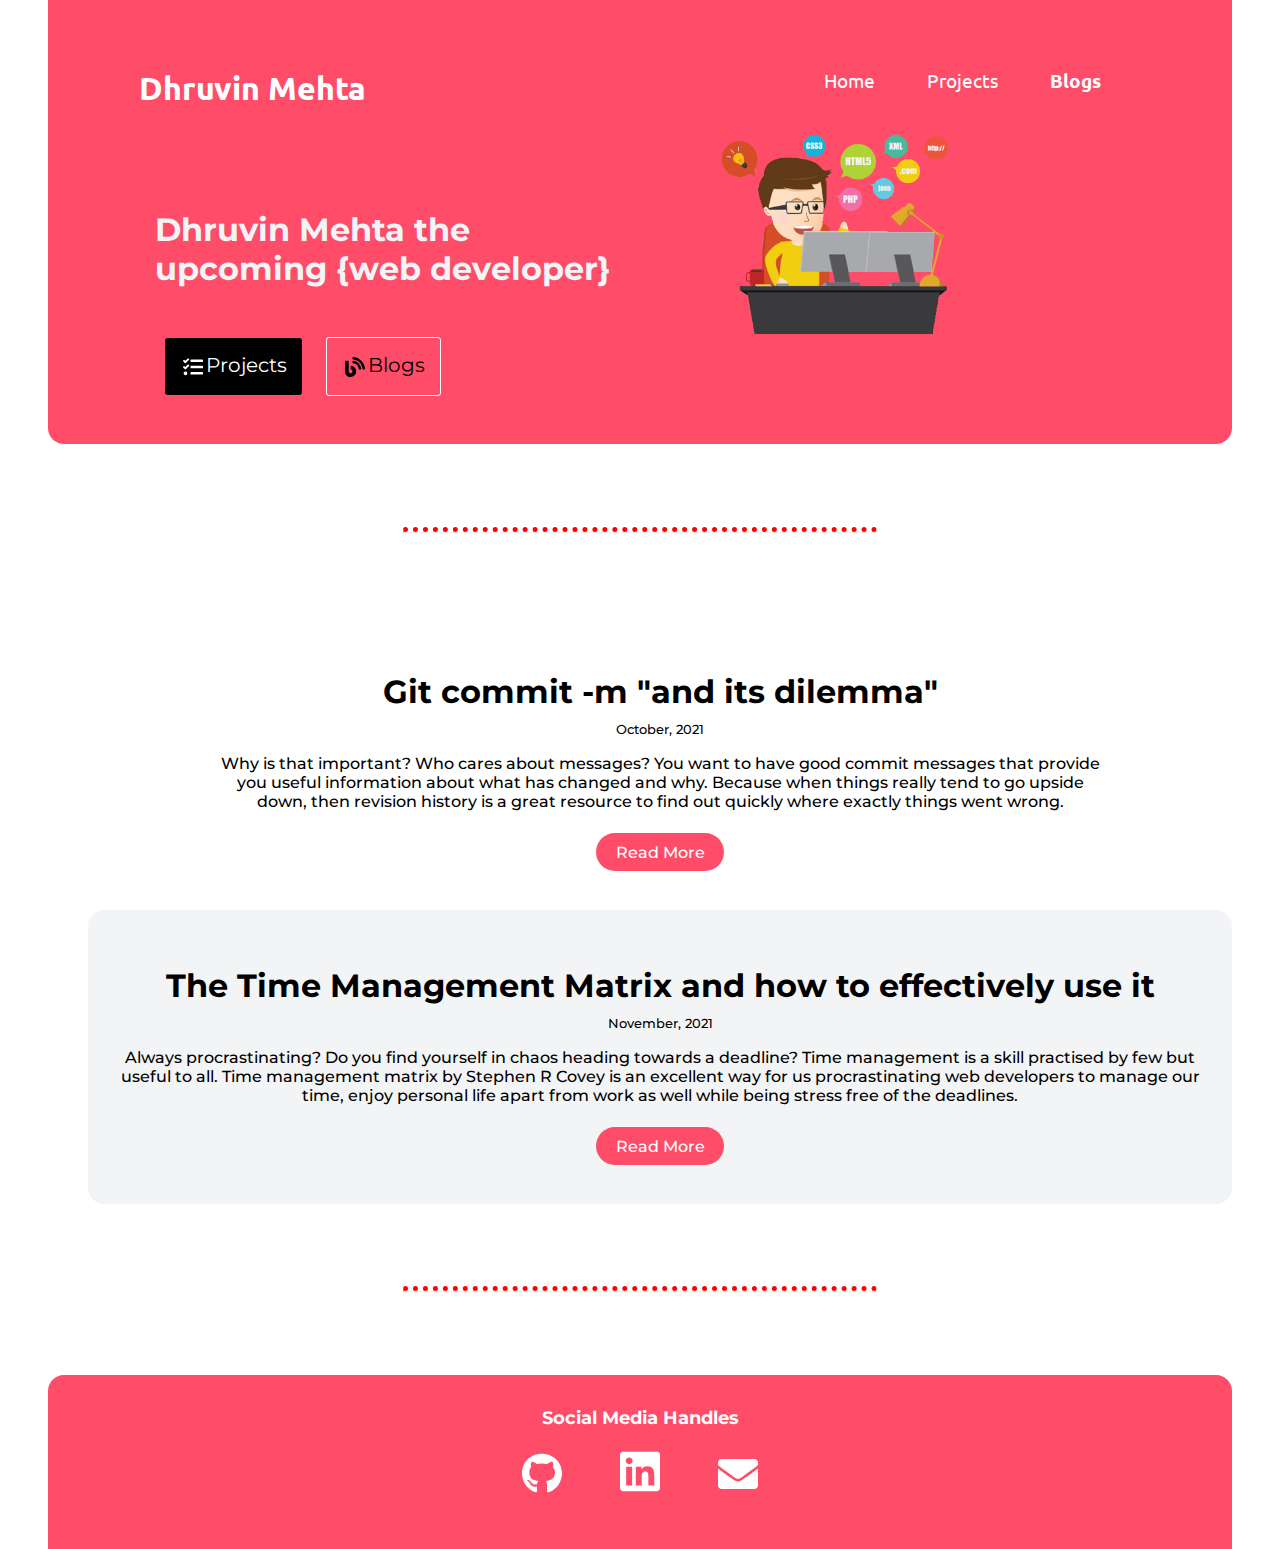
==== commit 6815890d: "Refactored website again removed bootstrap5" ====
--- a/pages/blogs.html
+++ b/pages/blogs.html
@@ -5,88 +5,88 @@
     <meta charset="UTF-8">
     <meta name="viewport" content="width=device-width, initial-scale=1.0">
     <title>Blogs | Dhruvin Mehta</title>
-    <!-- CSS only -->
-    <link href="https://cdn.jsdelivr.net/npm/bootstrap@5.1.3/dist/css/bootstrap.min.css" rel="stylesheet" integrity="sha384-1BmE4kWBq78iYhFldvKuhfTAU6auU8tT94WrHftjDbrCEXSU1oBoqyl2QvZ6jIW3" crossorigin="anonymous">
-    <!-- JavaScript Bundle with Popper -->
-    <script src="https://cdn.jsdelivr.net/npm/bootstrap@5.1.3/dist/js/bootstrap.bundle.min.js" integrity="sha384-ka7Sk0Gln4gmtz2MlQnikT1wXgYsOg+OMhuP+IlRH9sENBO0LRn5q+8nbTov4+1p" crossorigin="anonymous"></script>
-    <link rel="stylesheet" href="https://pro.fontawesome.com/releases/v5.10.0/css/all.css" integrity="sha384-AYmEC3Yw5cVb3ZcuHtOA93w35dYTsvhLPVnYs9eStHfGJvOvKxVfELGroGkvsg+p" crossorigin="anonymous" />
     <link href="../styles/styles.css" rel="stylesheet" />
 </head>
 
 <body>
     <section id="title">
-        <div class="container-fluid">
-            <!-- Nav Bar -->
-            <nav class="navbar navbar-expand-lg navbar-dark">
-                <a class="navbar-brand" href="../index.html">Dhruvin Mehta</a>
-                <button class="navbar-toggler" type="button" data-bs-toggle="collapse" data-bs-target="#navbarSupportedContent" aria-controls="navbarSupportedContent" aria-expanded="false" aria-label="Toggle navigation">
-              <span class="navbar-toggler-icon"></span>
-            </button>
-                <div class="collapse navbar-collapse" id="navbarSupportedContent">
-                    <ul class="navbar-nav ms-auto">
-                        <li class="nav-item">
-                            <a class="nav-link" href="../index.html">Home</a>
-                        </li>
-                        <li class="nav-item"><a class="nav-link" href="projects.html#projects-section">Projects</a></li>
-                        <li class="nav-item"><a class="nav-link active" href="blogs.html">Blogs</a></li>
-                    </ul>
-                </div>
-            </nav>
+        <nav class="navigation container">
+            <div class="nav-brand">Dhruvin Mehta</div>
+            <ul class="list-non-bullet nav-pills">
+                <li class="list-item-inline">
+                    <a class="link" href="../index.html">Home</a>
+                </li>
+                <li class="list-item-inline">
+                    <a class="link" href="./projects.html#projects-section">Projects</a>
+                </li>
+                <li class="list-item-inline">
+                    <a class="link link-active" href="./blogs.html">Blogs</a>
+                </li>
+            </ul>
+        </nav>
 
-
-
-            <!-- Title -->
-            <div class="row">
-                <div class="col-lg-6">
-                    <h1>Dhruvin Mehta the upcoming web developer.</h1>
-                    <a href="projects.html#projects-section"><button type="button" class="download-button btn btn-dark btn-lg "><i class="fas fa-tasks"></i>Projects</button></a>
-                    <a href="blogs.html"><button type="button" class="download-button btn btn-lg btn-outline-light"><i class="fas fa-blog"></i>Blogs</button></a>
-                </div>
-                <div class="col-lg-6 title-image-container">
-                    <img class="title-image" src="../images/web-dev.png " alt="web-dev mockup">
-                </div>
-            </div>
-        </div>
+        <header class="hero">
+            <h1 class="hero-heading">Dhruvin Mehta the upcoming<span class="heading-inverted"> {web developer}</span></h1>
+            <img class="hero-img" src="../images/web-dev.png" />
+            <a class="hero-btn" href="../pages/projects.html#projects-section"><img class="btn-img" src="../images/icons/tasks-solid.svg">Projects</a>
+            <a class="hero-btn-light" href="../pages/blogs.html#blogs-section"><img class="btn-img" src="../images/icons/blog-solid.svg">Blogs</a>
+        </header>
 
     </section>
-    <section id="blogs-section">
 
-        <div class="row mb-2">
-            <div class="col-lg-12">
-                <div class="row g-0 border rounded overflow-hidden flex-md-row mb-4 shadow-sm h-md-250 position-relative">
-                    <div class="col p-4 d-flex flex-column position-static">
-                        <strong class="d-inline-block mb-2 text-primary">Tech</strong>
-                        <h3 class="mb-0">Git commit -m "and its dilemma"</h3>
-                        <div class="mb-1 text-muted">October, 2021</div>
-                        <p class="card-text mb-auto">Why is that important? Who cares about messages? You want to have good commit messages that provide you useful information about what has changed and why.</p>
-                        <a href="blogs/git-commit-m.html#post"><button type="button" class="stretched-link btn btn-lg btn-outline-dark"><i class="fas fa-blog"></i>Read More</button></a>
-                    </div>
-                    <div class="col-auto d-none d-lg-block">
-                        <i class="blog-icon fab fa-github fa-6x"></i>
-                    </div>
-                </div>
-            </div>
-            <div class="col-lg-12">
-                <div class="row g-0 border rounded overflow-hidden flex-md-row mb-4 shadow-sm h-md-250 position-relative">
-                    <div class="col p-4 d-flex flex-column position-static">
-                        <strong class="d-inline-block mb-2 text-success">Non-Tech</strong>
-                        <h3 class="mb-0">The Time Management Matrix and how to use it</h3>
-                        <div class="mb-1 text-muted">November, 2021</div>
-                        <p class="mb-auto">Always procrastinating? Do you find yourself in chaos heading towards a deadline? Time management is a skill practised by few but useful to all.</p>
-                        <a href="blogs/time-management.html#post"><button type="button" class="stretched-link btn btn-lg btn-outline-dark"><i class="fas fa-blog"></i>Read More</button></a>
-                    </div>
-                    <div class="col-auto d-none d-lg-block">
-                        <i class="blog-icon fas fa-stopwatch fa-6x"></i>
-                    </div>
-                </div>
-            </div>
-        </div>
-    </section>
-    <footer id="footer">
-        <a href="https://github.com/dhruvin25799"><i class="social-icon fab fa-github"></i></a>
-        <a href="https://linkedin.com/in/dhruvin-mehta-21a8a7190"><i class="social-icon fab fa-linkedin"></i></a>
-        <a href="mailto:dhruvin.mehta25799@gmail.com"><i class="social-icon fas fa-envelope"></i></a>
-        <p>With <i class="fas fa-heart"></i> from Dhruvin Mehta</p>
+    <hr>
+    <div id="blogs-section">
+        <ul class="list-non-bullet">
+            <li>
+                <article class="showcase-list container container-center">
+                    <h1>Git commit -m "and its dilemma"</h1>
+                    <small>October, 2021</small>
+                    <p>
+                        Why is that important? Who cares about messages? You want to have good commit messages that provide you useful information about what has changed and why. Because when things really tend to go upside down, then revision history is a great resource to
+                        find out quickly where exactly things went wrong.
+                    </p>
+
+                    <a class="link link-primary" href="./blogs/git-commit-m.html">Read More</a>
+                </article>
+            </li>
+
+            <li>
+                <article class="showcase-list ow">
+                    <h1>The Time Management Matrix and how to effectively use it</h1>
+                    <small>November, 2021</small>
+                    <p>
+                        Always procrastinating? Do you find yourself in chaos heading towards a deadline? Time management is a skill practised by few but useful to all. Time management matrix by Stephen R Covey is an excellent way for us procrastinating web developers to manage
+                        our time, enjoy personal life apart from work as well while being stress free of the deadlines.
+                    </p>
+
+                    <a class="link link-primary" href="./blogs/time-management.html">Read More</a>
+                </article>
+            </li>
+        </ul>
+
+        <hr>
+
+        <footer class="footer">
+            <div class="footer-header">Social Media Handles</div>
+            <ul class="social-links list-non-bullet">
+                <li class="list-item-inline">
+                    <a class="link" href="https://github.com/dhruvin25799" target="_blank">
+                        <img src="../images/icons/github-brands.svg" alt="Github">
+                    </a>
+                </li>
+                <li class="list-item-inline">
+                    <a class="link" href="https://linkedin.com/in/dhruvin-mehta-21a8a7190" target="_blank">
+                        <img src="../images/icons/linkedin-brands.svg" alt="LinkedIn">
+                    </a>
+                </li>
+                <li class="list-item-inline">
+                    <a class="link" href="mailto:dhruvin.mehta25799@gmail.com" target="_blank">
+                        <img src="../images/icons/envelope-solid.svg" alt="Email">
+                    </a>
+                </li>
+
+            </ul>
+    </div>
     </footer>
 
 
--- a/styles/styles.css
+++ b/styles/styles.css
@@ -1,144 +1,296 @@
-@import url('https://fonts.googleapis.com/css2?family=Montserrat:wght@100;400;900&family=Ubuntu:wght@300&display=swap');
-body {
-    font-family: "Montserrat";
-}
-
-#title {
-    background-color: #ff4c68;
-    color: #ffffff;
-}
-
-.container-fluid {
-    padding: 3% 15% 7%;
-}
-
-
-/* Navbar Section */
-
-.navbar {
-    padding-bottom: 4.5rem;
-}
-
-.nav-item {
-    padding: 0 18px;
-}
-
-.navbar-brand {
-    font-family: "Ubuntu";
-    font-size: 2.5rem;
-    font-weight: bold;
-}
-
-.nav-link {
-    font-size: 1.2rem;
-    font-family: "Montserrat";
-    font-weight: 400;
-}
-
-
-/* Download Buttons */
-
-.download-button {
-    margin: 5% 3% 5% 0%;
-}
-
-
-/* Title Image */
-
-.title-image {
-    width: 100%;
-}
-
-
-/* Skills Section */
-
-#skills {
-    padding: 7% 15%;
-    background-color: #ffffff;
-    position: relative;
-}
-
-.feature-box {
-    text-align: center;
-}
-
-.icon {
-    color: #ef8172;
-    margin-bottom: 1rem;
-    ;
-}
-
-.icon:hover {
-    color: #ff4c68;
-}
-
-
-/* Carousel Section */
-
-#carousel {
-    text-align: center;
-    background-color: #ef8172;
-    color: #ffffff;
-}
-
-.testimonial-image {
-    border-radius: 100%;
-    width: 10%;
-    margin: 20px;
-}
-
-.carousel-item {
-    padding: 7% 15%;
-}
-
-
-/* Footer Section */
-
-#footer {
-    padding: 7% 15%;
-    text-align: center;
-}
-
-.social-icon {
-    margin: 20px;
-    color: #ef8172;
-}
-
-
-/* Projects Section */
-
-#projects-section {
-    padding: 3% 15% 7%;
-    text-align: center;
-}
-
-.card {
-    margin: 1% 0%;
-    padding: 5%;
-}
-
-.card-btns {
-    margin-left: 2%;
-    margin-right: 2%;
-}
-
-
-/* Blogs Section */
-
-#blogs-section {
-    padding: 3% 15% 7%;
-}
-
-.blog-icon {
-    padding: 100% 0%;
-}
-
-.blog-post {
-    padding: 3% 15% 7%;
-}
-
-.blog-img {
-    width: 70%;
-    display: block;
-    margin: 5% auto;
-}+    @import url('https://fonts.googleapis.com/css2?family=Montserrat:wght@100;400;900&family=Ubuntu:wght@300&display=swap');
+     :root {
+        --primary-color: #ff4c68;
+        --primary-color-hover: #ef8172;
+        --off-white: #f3f4f6;
+        --dark-gray: #6b7280;
+    }
+    
+    body {
+        font-family: "Montserrat";
+        margin: 0rem 3rem;
+    }
+    
+    hr {
+        margin: 2rem 0rem;
+    }
+    
+    .margin-md {
+        margin: 2rem;
+    }
+    
+    .container {
+        padding: 0rem 1rem;
+    }
+    
+    .container-center {
+        max-width: 900px;
+        width: 100%;
+        margin: auto;
+    }
+    
+    #title {
+        background-color: var(--primary-color);
+        padding: 3% 5% 0%;
+        font-family: "Montserrat";
+        border-bottom-left-radius: 1rem;
+        border-bottom-right-radius: 1rem;
+    }
+    
+    .link {
+        box-sizing: border-box;
+        text-decoration: none;
+        padding: 0.5rem 1rem;
+    }
+    
+    .link-primary {
+        max-width: 140px;
+        padding: 0.6rem 1.2rem;
+        background-color: var(--primary-color);
+        color: #fff;
+        margin: 1rem auto;
+        border-radius: 2rem;
+    }
+    
+    .link-primary:hover {
+        background-color: var(--primary-color-hover);
+    }
+    
+    .link-secondary {
+        max-width: 140px;
+        margin: 1rem;
+        padding: 0.6rem 1.2rem;
+        border-radius: 2rem;
+        border: 1px solid var(--primary-color);
+        color: var(--primary-color);
+    }
+    
+    .link-secondary:hover {
+        background-color: var(--primary-color-hover);
+        color: var(--off-white);
+    }
+    
+    .list-non-bullet {
+        list-style: none;
+        /*padding-inline-start: 0px;*/
+    }
+    
+    .list-item-inline {
+        display: inline;
+        padding: 0rem 0.5rem;
+    }
+    
+    .navigation {
+        font-family: "Ubuntu";
+        background-color: var(--primary-color);
+        color: white;
+        padding: 2rem 2rem 0rem 2rem;
+    }
+    
+    .navigation .nav-brand {
+        font-weight: bold;
+        font-size: xx-large;
+        display: inline-block;
+    }
+    
+    .nav-brand {
+        font-family: "Ubuntu";
+        color: inherit;
+    }
+    
+    .nav-brand a {
+        font-family: "Ubuntu";
+        color: inherit;
+    }
+    
+    .navigation .nav-pills {
+        text-align: right;
+        margin: 0rem 1rem;
+        float: right;
+    }
+    
+    .navigation .link {
+        color: white;
+        font-size: larger;
+    }
+    
+    .navigation .link-active {
+        font-weight: bold;
+    }
+    
+    .hero {
+        padding: 1rem 3rem 3rem 3rem;
+        background-color: var(--primary-color);
+        border-bottom-left-radius: 1rem;
+        border-bottom-right-radius: 1rem;
+    }
+    
+    .hero .hero-img {
+        width: 40%;
+        display: inline-block;
+        vertical-align: middle;
+    }
+    
+    .hero .hero-heading {
+        padding-top: 1rem;
+        color: var(--off-white);
+        display: inline-block;
+        max-width: 50%;
+        vertical-align: middle;
+        margin-bottom: 0rem;
+        font-size: xx-large;
+    }
+    
+    .hero-btn {
+        background-color: black;
+        border-radius: 3px;
+        display: inline-block;
+        cursor: pointer;
+        color: #ffffff;
+        font-size: 20px;
+        padding: 15px;
+        text-decoration: none;
+        text-align: center;
+        margin: 0% 1%
+    }
+    
+    .hero-btn-light {
+        border: 1px solid white;
+        border-radius: 3px;
+        display: inline-block;
+        cursor: pointer;
+        color: black;
+        font-size: 20px;
+        padding: 15px;
+        text-decoration: none;
+        text-align: center;
+        margin: 0% 1%
+    }
+    
+    .hero-btn-light:hover {
+        background-color: white;
+        color: black;
+    }
+    
+    .btn-img {
+        width: 20px;
+        vertical-align: middle;
+    }
+    
+    hr {
+        border-top: 5px dotted red;
+        margin: 7% 30% 7% 30%;
+    }
+    
+    .section {
+        padding: 2rem;
+        margin: 2rem 0;
+        border-radius: 1rem;
+        text-align: center;
+    }
+    
+    .section h1 {
+        text-align: center;
+    }
+    
+    .skill-div {
+        text-align: center;
+    }
+    
+    .skill-box {
+        display: inline-block;
+        text-align: center;
+        padding: 3% 7%;
+    }
+    
+    .ow {
+        background-color: var(--off-white);
+    }
+    
+    .footer {
+        background-color: var(--primary-color);
+        padding: 2rem 1rem;
+        text-align: center;
+        color: white;
+        border-top-right-radius: 1rem;
+        border-top-left-radius: 1rem;
+    }
+    
+    .footer .link {
+        color: white;
+    }
+    
+    .footer .footer-header {
+        font-weight: bold;
+        font-size: large;
+    }
+    
+    .footer ul {
+        padding-inline-start: 0px;
+    }
+    
+    a,
+    img,
+    li {
+        display: inline;
+    }
+    
+    img {
+        width: 40px;
+        padding: 0.2rem;
+    }
+    
+    .showcase-list {
+        padding: 3rem 2rem;
+        border-radius: 1rem;
+        text-align: center;
+        font-weight: 500;
+    }
+    
+    .showcase-list h1 {
+        margin: 0.5rem;
+    }
+    
+    .showcase-list p {
+        padding-bottom: 1rem;
+    }
+    
+    .showcase-blog {
+        padding-bottom: 6rem;
+    }
+    
+    .blog-img {
+        width: 70%;
+        display: block;
+        margin-left: auto;
+        margin-right: auto;
+        margin-top: 5%;
+        margin-bottom: 5%;
+        border: 2px solid;
+    }
+    
+    .blog-points {
+        display: block;
+    }
+    
+    .blog-heading {
+        padding-top: 1rem;
+        color: black;
+        text-align: center;
+    }
+    /*@media (max-width: 900px) {
+    body {
+        max-width: 95%;
+        width: 100%;
+    }
+    .list-item-inline {
+        display: inline;
+        padding: 0rem;
+    }
+    .container-center {
+        width: auto;
+    }
+    .link-primary {
+        display: block;
+    }
+}*/